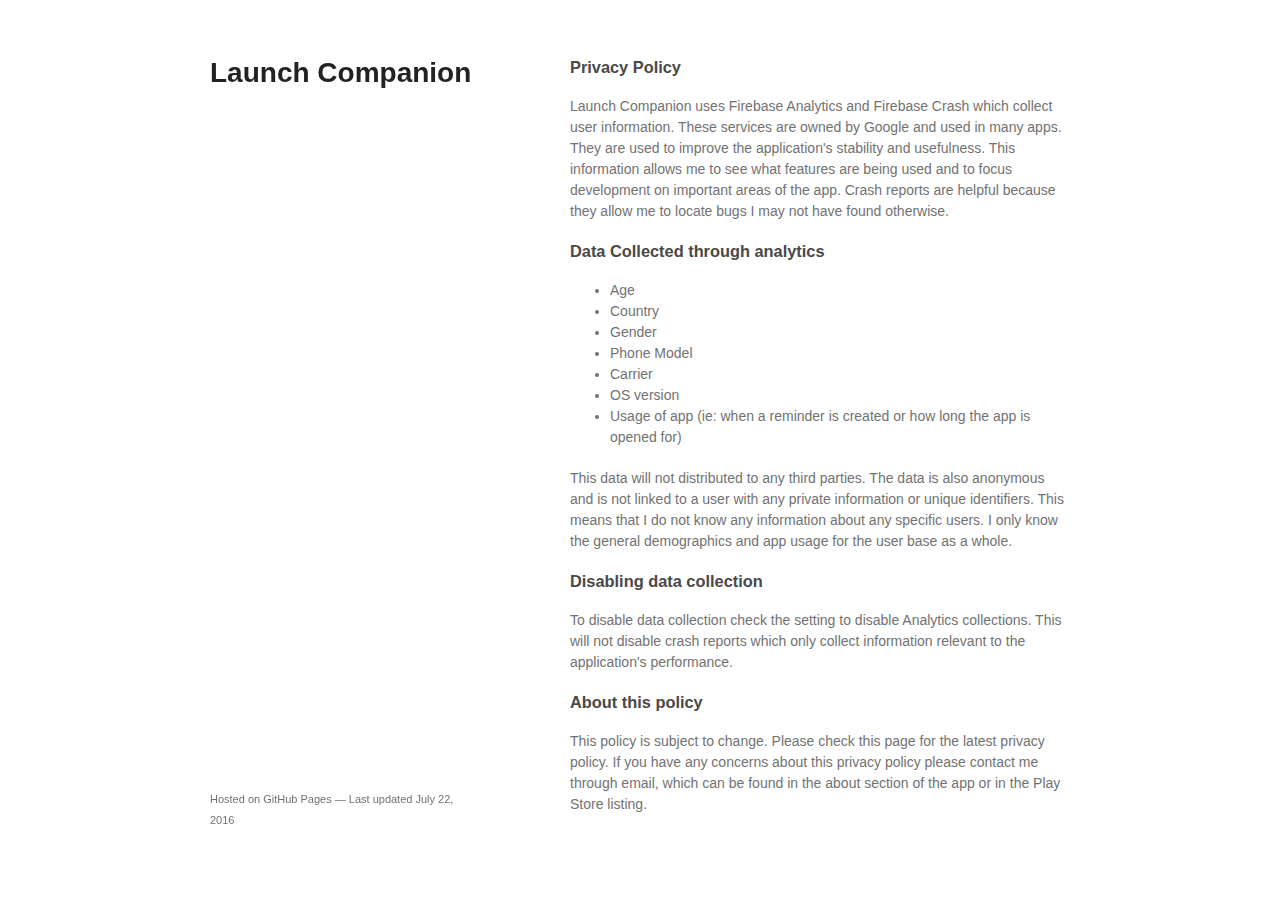
==== privacy_policy.html @ 66968b7b "Rename index.html to privacy_policy.html" ====
<!doctype html>
<html>
  <head>
    <meta charset="utf-8">
    <meta http-equiv="X-UA-Compatible" content="chrome=1">
    <title>Launch Companion by jacobgb24</title>

    <link rel="stylesheet" href="stylesheets/styles.css">
    <link rel="stylesheet" href="stylesheets/github-light.css">
    <meta name="viewport" content="width=device-width">
    <!--[if lt IE 9]>
    <script src="//html5shiv.googlecode.com/svn/trunk/html5.js"></script>
    <![endif]-->
  </head>
  <body>
    <div class="wrapper">
      <header>
        <h1>Launch Companion</h1>
        <p></p>
        
      </header>
      <section>
        <h3>
<a id="privacy-policy" class="anchor" href="#privacy-policy" aria-hidden="true"><span aria-hidden="true" class="octicon octicon-link"></span></a>Privacy Policy</h3>

<p>Launch Companion uses Firebase Analytics and Firebase Crash which collect user information. These services are owned by Google and used in many apps. They are used to improve the application's stability and usefulness. This information allows me to see what features are being used and to focus development on important areas of the app. Crash reports are helpful because they allow me to locate bugs I may not have found otherwise.</p>

<h3>
<a id="data-collected-through-analytics" class="anchor" href="#data-collected-through-analytics" aria-hidden="true"><span aria-hidden="true" class="octicon octicon-link"></span></a>Data Collected through analytics</h3>

<ul>
<li>Age</li>
<li>Country</li>
<li>Gender</li>
<li>Phone Model</li>
<li>Carrier</li>
<li>OS version</li>
<li>Usage of app (ie: when a reminder is created or how long the app is opened for)</li>
</ul>

<p>This data will not distributed to any third parties. The data is also anonymous and is not linked to a user with any private information or unique identifiers. This means that I do not know any information about any specific users. I only know the general demographics and app usage for the user base as a whole.</p>

<h3>
<a id="disabling-data-collection" class="anchor" href="#disabling-data-collection" aria-hidden="true"><span aria-hidden="true" class="octicon octicon-link"></span></a>Disabling data collection</h3>

<p>To disable data collection check the setting to disable Analytics collections. This will not disable crash reports which only collect information relevant to the application's performance.</p>

<h3>
<a id="about-this-policy" class="anchor" href="#about-this-policy" aria-hidden="true"><span aria-hidden="true" class="octicon octicon-link"></span></a>About this policy</h3>

<p>This policy is subject to change. Please check this page for the latest privacy policy. If you have any concerns about this privacy policy please contact me through email, which can be found in the about section of the app or in the Play Store listing.</p>
      </section>
      <footer>
        <p><small>Hosted on GitHub Pages &mdash; Last updated July 22, 2016</a></small></p>
      </footer>
    </div>
    <script src="javascripts/scale.fix.js"></script>
    
  </body>
</html>
---- stylesheets/styles.css ----
@font-face {
  font-family: 'Noto Sans';
  font-weight: 400;
  font-style: normal;
  src: url('../fonts/Noto-Sans-regular/Noto-Sans-regular.eot');
  src: url('../fonts/Noto-Sans-regular/Noto-Sans-regular.eot?#iefix') format('embedded-opentype'),
       local('Noto Sans'),
       local('Noto-Sans-regular'),
       url('../fonts/Noto-Sans-regular/Noto-Sans-regular.woff2') format('woff2'),
       url('../fonts/Noto-Sans-regular/Noto-Sans-regular.woff') format('woff'),
       url('../fonts/Noto-Sans-regular/Noto-Sans-regular.ttf') format('truetype'),
       url('../fonts/Noto-Sans-regular/Noto-Sans-regular.svg#NotoSans') format('svg');
}

@font-face {
  font-family: 'Noto Sans';
  font-weight: 700;
  font-style: normal;
  src: url('../fonts/Noto-Sans-700/Noto-Sans-700.eot');
  src: url('../fonts/Noto-Sans-700/Noto-Sans-700.eot?#iefix') format('embedded-opentype'),
       local('Noto Sans Bold'),
       local('Noto-Sans-700'),
       url('../fonts/Noto-Sans-700/Noto-Sans-700.woff2') format('woff2'),
       url('../fonts/Noto-Sans-700/Noto-Sans-700.woff') format('woff'),
       url('../fonts/Noto-Sans-700/Noto-Sans-700.ttf') format('truetype'),
       url('../fonts/Noto-Sans-700/Noto-Sans-700.svg#NotoSans') format('svg');
}

@font-face {
  font-family: 'Noto Sans';
  font-weight: 400;
  font-style: italic;
  src: url('../fonts/Noto-Sans-italic/Noto-Sans-italic.eot');
  src: url('../fonts/Noto-Sans-italic/Noto-Sans-italic.eot?#iefix') format('embedded-opentype'),
       local('Noto Sans Italic'),
       local('Noto-Sans-italic'),
       url('../fonts/Noto-Sans-italic/Noto-Sans-italic.woff2') format('woff2'),
       url('../fonts/Noto-Sans-italic/Noto-Sans-italic.woff') format('woff'),
       url('../fonts/Noto-Sans-italic/Noto-Sans-italic.ttf') format('truetype'),
       url('../fonts/Noto-Sans-italic/Noto-Sans-italic.svg#NotoSans') format('svg');
}

@font-face {
  font-family: 'Noto Sans';
  font-weight: 700;
  font-style: italic;
  src: url('../fonts/Noto-Sans-700italic/Noto-Sans-700italic.eot');
  src: url('../fonts/Noto-Sans-700italic/Noto-Sans-700italic.eot?#iefix') format('embedded-opentype'),
       local('Noto Sans Bold Italic'),
       local('Noto-Sans-700italic'),
       url('../fonts/Noto-Sans-700italic/Noto-Sans-700italic.woff2') format('woff2'),
       url('../fonts/Noto-Sans-700italic/Noto-Sans-700italic.woff') format('woff'),
       url('../fonts/Noto-Sans-700italic/Noto-Sans-700italic.ttf') format('truetype'),
       url('../fonts/Noto-Sans-700italic/Noto-Sans-700italic.svg#NotoSans') format('svg');
}

body {
  background-color: #fff;
  padding:50px;
  font: 14px/1.5 "Noto Sans", "Helvetica Neue", Helvetica, Arial, sans-serif;
  color:#727272;
  font-weight:400;
}

h1, h2, h3, h4, h5, h6 {
  color:#222;
  margin:0 0 20px;
}

p, ul, ol, table, pre, dl {
  margin:0 0 20px;
}

h1, h2, h3 {
  line-height:1.1;
}

h1 {
  font-size:28px;
}

h2 {
  color:#393939;
}

h3, h4, h5, h6 {
  color:#494949;
}

a {
  color:#39c;
  text-decoration:none;
}

a:hover {
  color:#069;
}

a small {
  font-size:11px;
  color:#777;
  margin-top:-0.3em;
  display:block;
}

a:hover small {
  color:#777;
}

.wrapper {
  width:860px;
  margin:0 auto;
}

blockquote {
  border-left:1px solid #e5e5e5;
  margin:0;
  padding:0 0 0 20px;
  font-style:italic;
}

code, pre {
  font-family:Monaco, Bitstream Vera Sans Mono, Lucida Console, Terminal, Consolas, Liberation Mono, DejaVu Sans Mono, Courier New, monospace;
  color:#333;
  font-size:12px;
}

pre {
  padding:8px 15px;
  background: #f8f8f8;
  border-radius:5px;
  border:1px solid #e5e5e5;
  overflow-x: auto;
}

table {
  width:100%;
  border-collapse:collapse;
}

th, td {
  text-align:left;
  padding:5px 10px;
  border-bottom:1px solid #e5e5e5;
}

dt {
  color:#444;
  font-weight:700;
}

th {
  color:#444;
}

img {
  max-width:100%;
}

header {
  width:270px;
  float:left;
  position:fixed;
  -webkit-font-smoothing:subpixel-antialiased;
}

header ul {
  list-style:none;
  height:40px;
  padding:0;
  background: #f4f4f4;
  border-radius:5px;
  border:1px solid #e0e0e0;
  width:270px;
}

header li {
  width:89px;
  float:left;
  border-right:1px solid #e0e0e0;
  height:40px;
}

header li:first-child a {
  border-radius:5px 0 0 5px;
}

header li:last-child a {
  border-radius:0 5px 5px 0;
}

header ul a {
  line-height:1;
  font-size:11px;
  color:#999;
  display:block;
  text-align:center;
  padding-top:6px;
  height:34px;
}

header ul a:hover {
  color:#999;
}

header ul a:active {
  background-color:#f0f0f0;
}

strong {
  color:#222;
  font-weight:700;
}

header ul li + li + li {
  border-right:none;
  width:89px;
}

header ul a strong {
  font-size:14px;
  display:block;
  color:#222;
}

section {
  width:500px;
  float:right;
  padding-bottom:50px;
}

small {
  font-size:11px;
}

hr {
  border:0;
  background:#e5e5e5;
  height:1px;
  margin:0 0 20px;
}

footer {
  width:270px;
  float:left;
  position:fixed;
  bottom:50px;
  -webkit-font-smoothing:subpixel-antialiased;
}

@media print, screen and (max-width: 960px) {

  div.wrapper {
    width:auto;
    margin:0;
  }

  header, section, footer {
    float:none;
    position:static;
    width:auto;
  }

  header {
    padding-right:320px;
  }

  section {
    border:1px solid #e5e5e5;
    border-width:1px 0;
    padding:20px 0;
    margin:0 0 20px;
  }

  header a small {
    display:inline;
  }

  header ul {
    position:absolute;
    right:50px;
    top:52px;
  }
}

@media print, screen and (max-width: 720px) {
  body {
    word-wrap:break-word;
  }

  header {
    padding:0;
  }

  header ul, header p.view {
    position:static;
  }

  pre, code {
    word-wrap:normal;
  }
}

@media print, screen and (max-width: 480px) {
  body {
    padding:15px;
  }

  header ul {
    width:99%;
  }

  header li, header ul li + li + li {
    width:33%;
  }
}

@media print {
  body {
    padding:0.4in;
    font-size:12pt;
    color:#444;
  }
}
---- stylesheets/github-light.css ----
/*
The MIT License (MIT)

Copyright (c) 2016 GitHub, Inc.

Permission is hereby granted, free of charge, to any person obtaining a copy
of this software and associated documentation files (the "Software"), to deal
in the Software without restriction, including without limitation the rights
to use, copy, modify, merge, publish, distribute, sublicense, and/or sell
copies of the Software, and to permit persons to whom the Software is
furnished to do so, subject to the following conditions:

The above copyright notice and this permission notice shall be included in all
copies or substantial portions of the Software.

THE SOFTWARE IS PROVIDED "AS IS", WITHOUT WARRANTY OF ANY KIND, EXPRESS OR
IMPLIED, INCLUDING BUT NOT LIMITED TO THE WARRANTIES OF MERCHANTABILITY,
FITNESS FOR A PARTICULAR PURPOSE AND NONINFRINGEMENT. IN NO EVENT SHALL THE
AUTHORS OR COPYRIGHT HOLDERS BE LIABLE FOR ANY CLAIM, DAMAGES OR OTHER
LIABILITY, WHETHER IN AN ACTION OF CONTRACT, TORT OR OTHERWISE, ARISING FROM,
OUT OF OR IN CONNECTION WITH THE SOFTWARE OR THE USE OR OTHER DEALINGS IN THE
SOFTWARE.

*/

.pl-c /* comment */ {
  color: #969896;
}

.pl-c1 /* constant, variable.other.constant, support, meta.property-name, support.constant, support.variable, meta.module-reference, markup.raw, meta.diff.header */,
.pl-s .pl-v /* string variable */ {
  color: #0086b3;
}

.pl-e /* entity */,
.pl-en /* entity.name */ {
  color: #795da3;
}

.pl-smi /* variable.parameter.function, storage.modifier.package, storage.modifier.import, storage.type.java, variable.other */,
.pl-s .pl-s1 /* string source */ {
  color: #333;
}

.pl-ent /* entity.name.tag */ {
  color: #63a35c;
}

.pl-k /* keyword, storage, storage.type */ {
  color: #a71d5d;
}

.pl-s /* string */,
.pl-pds /* punctuation.definition.string, string.regexp.character-class */,
.pl-s .pl-pse .pl-s1 /* string punctuation.section.embedded source */,
.pl-sr /* string.regexp */,
.pl-sr .pl-cce /* string.regexp constant.character.escape */,
.pl-sr .pl-sre /* string.regexp source.ruby.embedded */,
.pl-sr .pl-sra /* string.regexp string.regexp.arbitrary-repitition */ {
  color: #183691;
}

.pl-v /* variable */ {
  color: #ed6a43;
}

.pl-id /* invalid.deprecated */ {
  color: #b52a1d;
}

.pl-ii /* invalid.illegal */ {
  color: #f8f8f8;
  background-color: #b52a1d;
}

.pl-sr .pl-cce /* string.regexp constant.character.escape */ {
  font-weight: bold;
  color: #63a35c;
}

.pl-ml /* markup.list */ {
  color: #693a17;
}

.pl-mh /* markup.heading */,
.pl-mh .pl-en /* markup.heading entity.name */,
.pl-ms /* meta.separator */ {
  font-weight: bold;
  color: #1d3e81;
}

.pl-mq /* markup.quote */ {
  color: #008080;
}

.pl-mi /* markup.italic */ {
  font-style: italic;
  color: #333;
}

.pl-mb /* markup.bold */ {
  font-weight: bold;
  color: #333;
}

.pl-md /* markup.deleted, meta.diff.header.from-file */ {
  color: #bd2c00;
  background-color: #ffecec;
}

.pl-mi1 /* markup.inserted, meta.diff.header.to-file */ {
  color: #55a532;
  background-color: #eaffea;
}

.pl-mdr /* meta.diff.range */ {
  font-weight: bold;
  color: #795da3;
}

.pl-mo /* meta.output */ {
  color: #1d3e81;
}
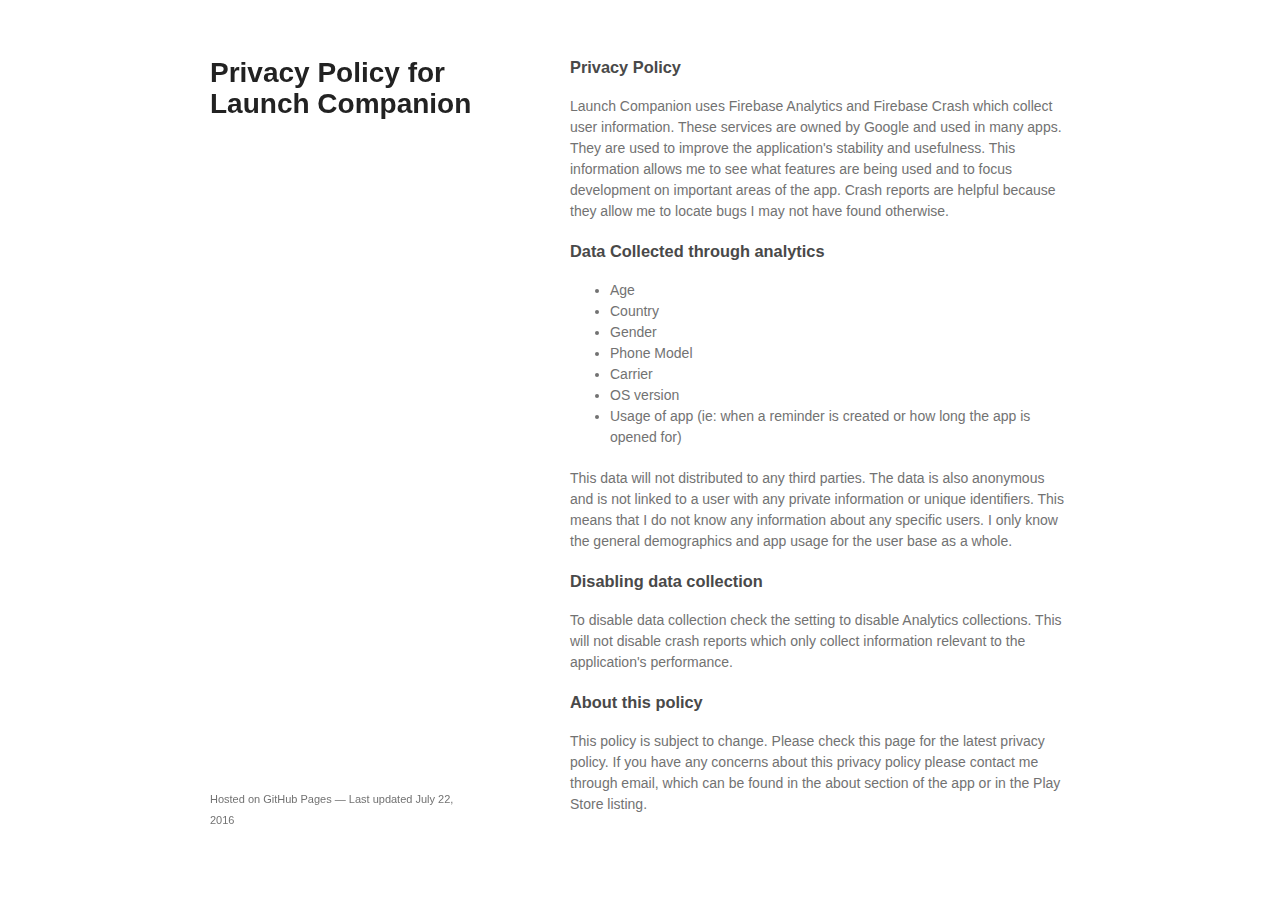
==== commit 97952c43: "Update privacy_policy.html" ====
--- a/privacy_policy.html
+++ b/privacy_policy.html
@@ -15,7 +15,7 @@
   <body>
     <div class="wrapper">
       <header>
-        <h1>Launch Companion</h1>
+        <h1>Privacy Policy for Launch Companion</h1>
         <p></p>
         
       </header>
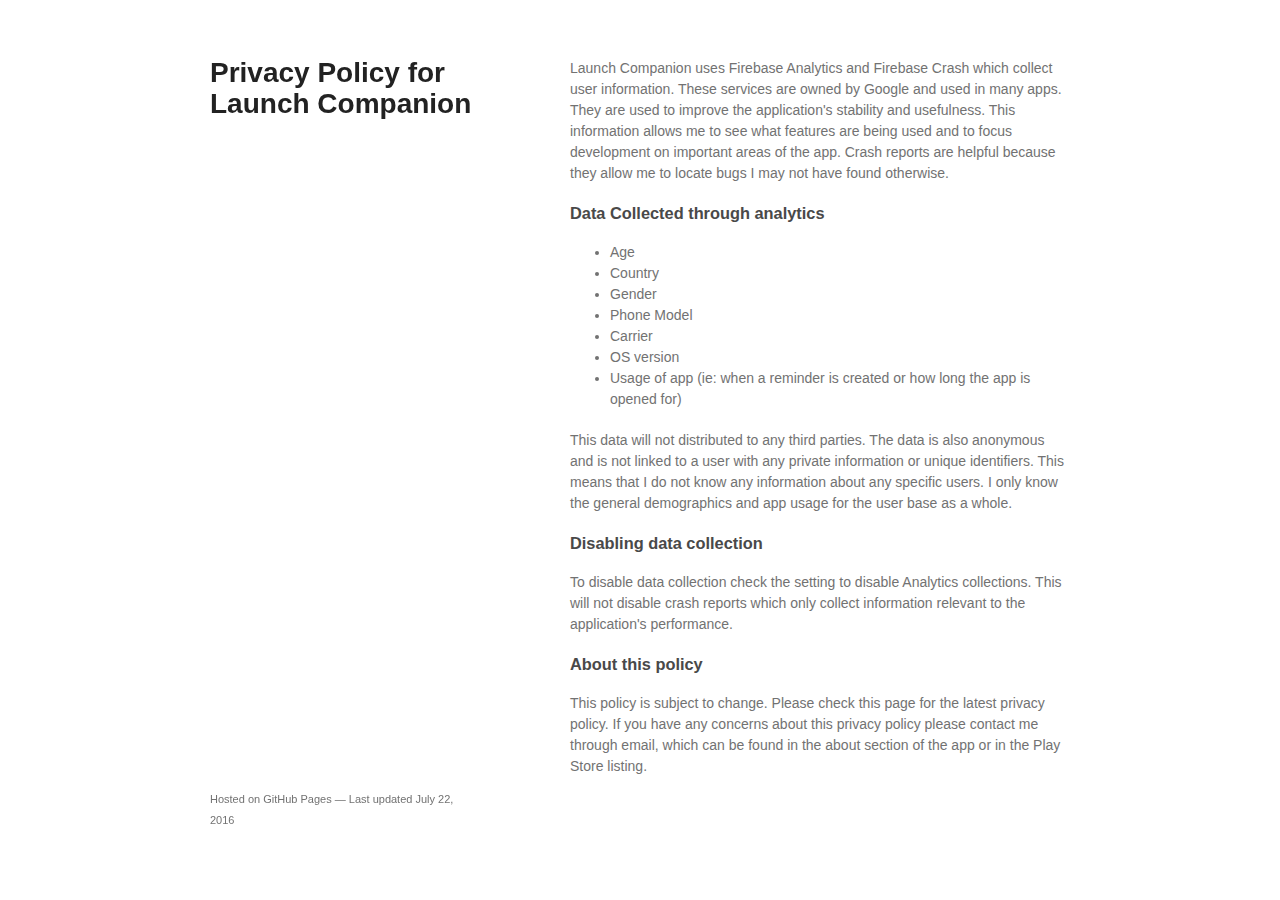
==== commit f706a074: "Update privacy_policy.html" ====
--- a/privacy_policy.html
+++ b/privacy_policy.html
@@ -20,8 +20,6 @@
         
       </header>
       <section>
-        <h3>
-<a id="privacy-policy" class="anchor" href="#privacy-policy" aria-hidden="true"><span aria-hidden="true" class="octicon octicon-link"></span></a>Privacy Policy</h3>
 
 <p>Launch Companion uses Firebase Analytics and Firebase Crash which collect user information. These services are owned by Google and used in many apps. They are used to improve the application's stability and usefulness. This information allows me to see what features are being used and to focus development on important areas of the app. Crash reports are helpful because they allow me to locate bugs I may not have found otherwise.</p>
 
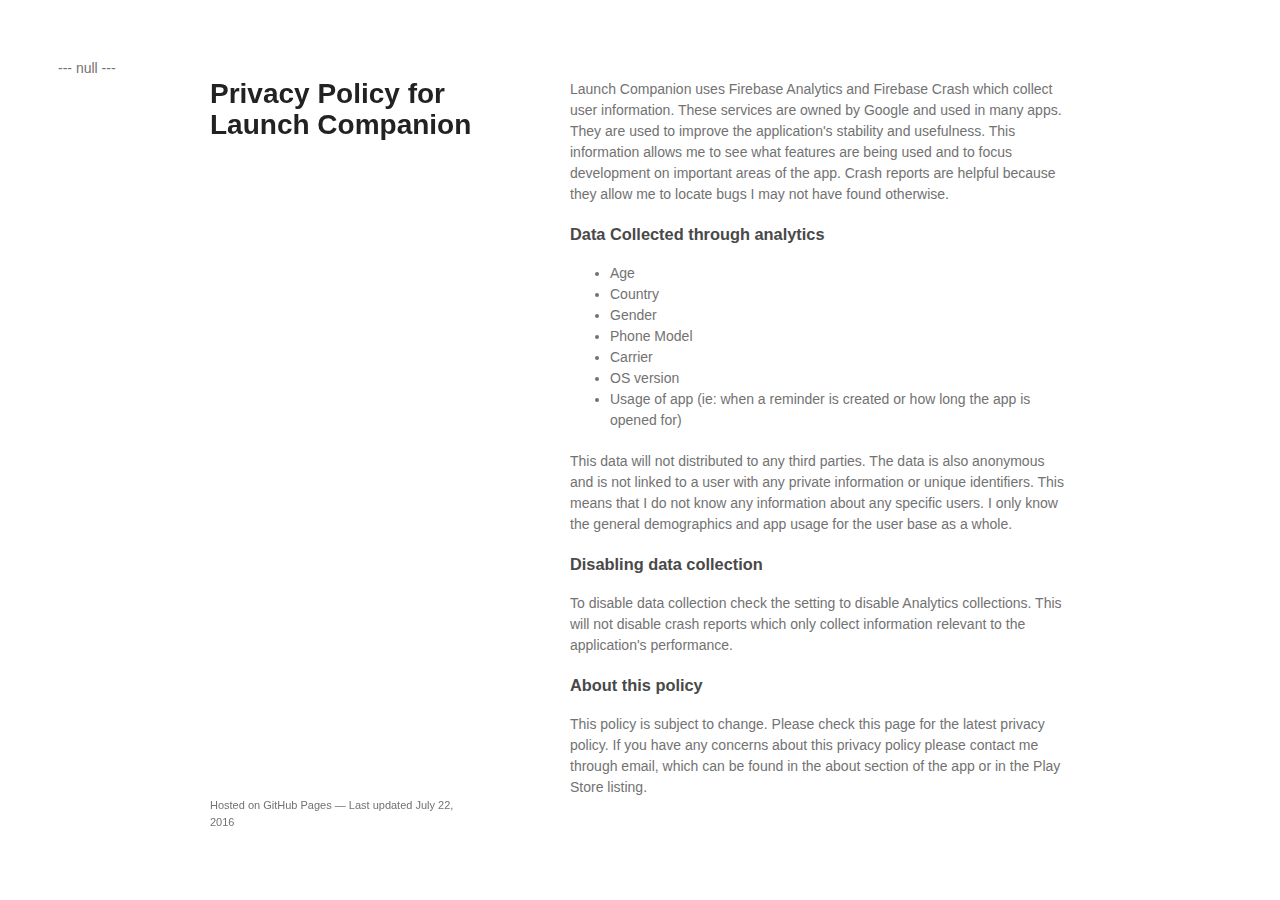
==== commit 08e6f075: "Edit from JekyllCMS" ====
--- a/privacy_policy.html
+++ b/privacy_policy.html
@@ -1,3 +1,6 @@
+---
+null
+---
 <!doctype html>
 <html>
   <head>
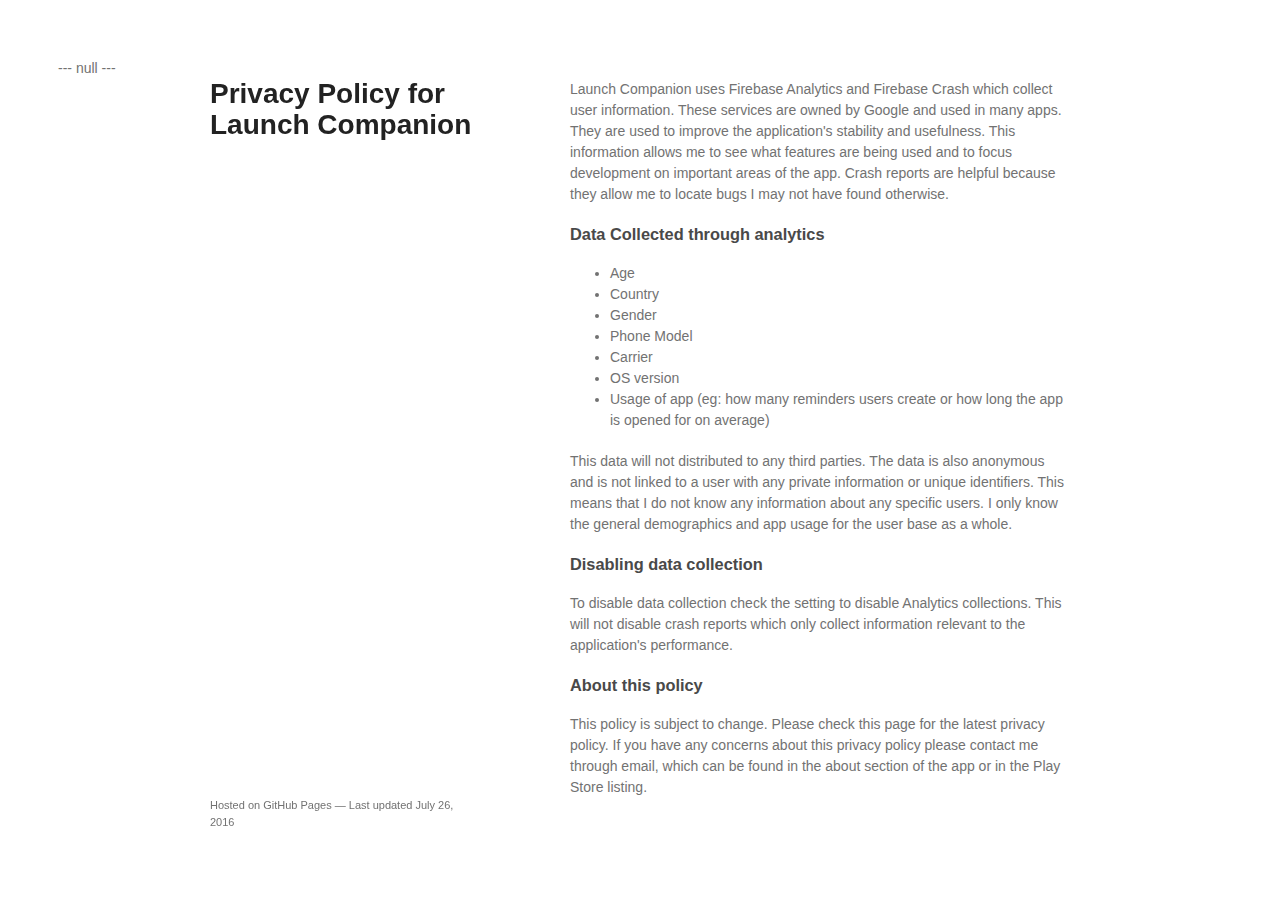
==== commit 31f94e8a: "Update privacy_policy.html" ====
--- a/privacy_policy.html
+++ b/privacy_policy.html
@@ -36,7 +36,7 @@
 <li>Phone Model</li>
 <li>Carrier</li>
 <li>OS version</li>
-<li>Usage of app (ie: when a reminder is created or how long the app is opened for)</li>
+<li>Usage of app (eg: how many reminders users create or how long the app is opened for on average)</li>
 </ul>
 
 <p>This data will not distributed to any third parties. The data is also anonymous and is not linked to a user with any private information or unique identifiers. This means that I do not know any information about any specific users. I only know the general demographics and app usage for the user base as a whole.</p>
@@ -52,7 +52,7 @@
 <p>This policy is subject to change. Please check this page for the latest privacy policy. If you have any concerns about this privacy policy please contact me through email, which can be found in the about section of the app or in the Play Store listing.</p>
       </section>
       <footer>
-        <p><small>Hosted on GitHub Pages &mdash; Last updated July 22, 2016</a></small></p>
+        <p><small>Hosted on GitHub Pages &mdash; Last updated July 26, 2016</a></small></p>
       </footer>
     </div>
     <script src="javascripts/scale.fix.js"></script>
